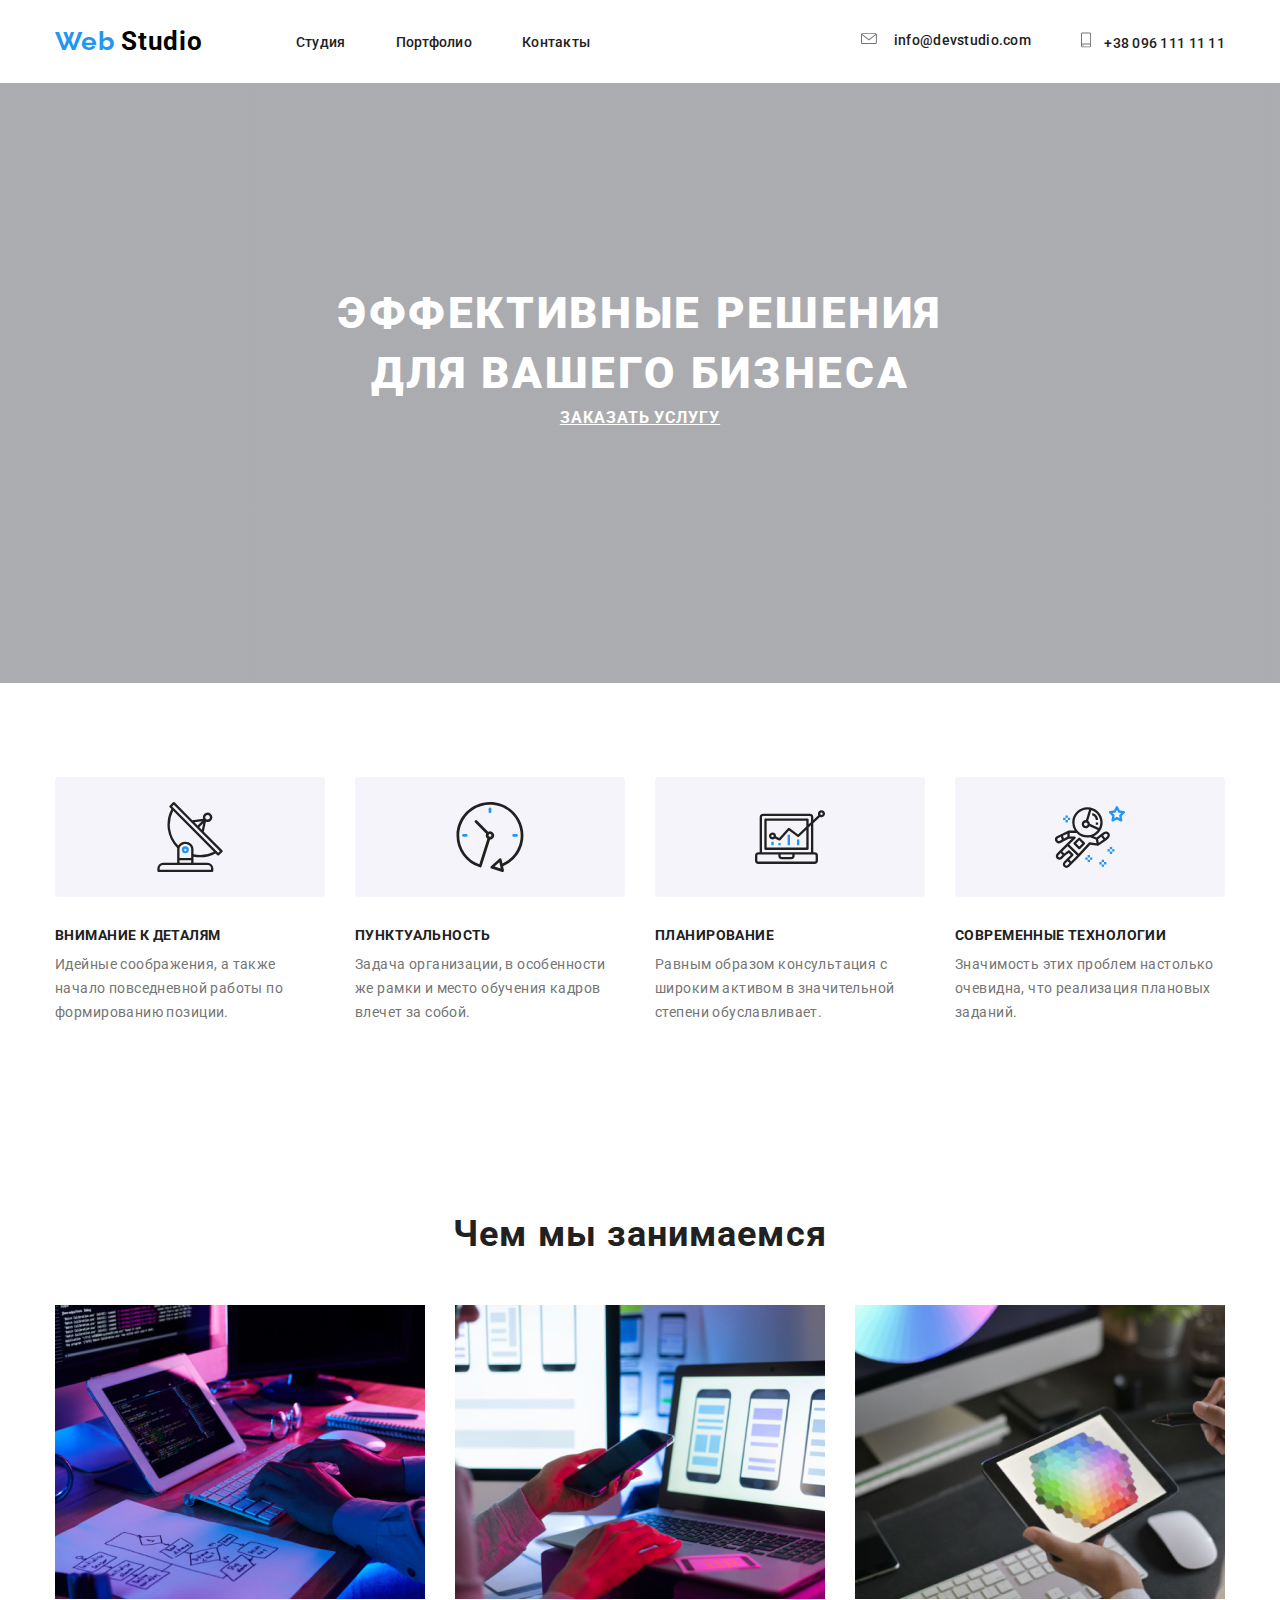
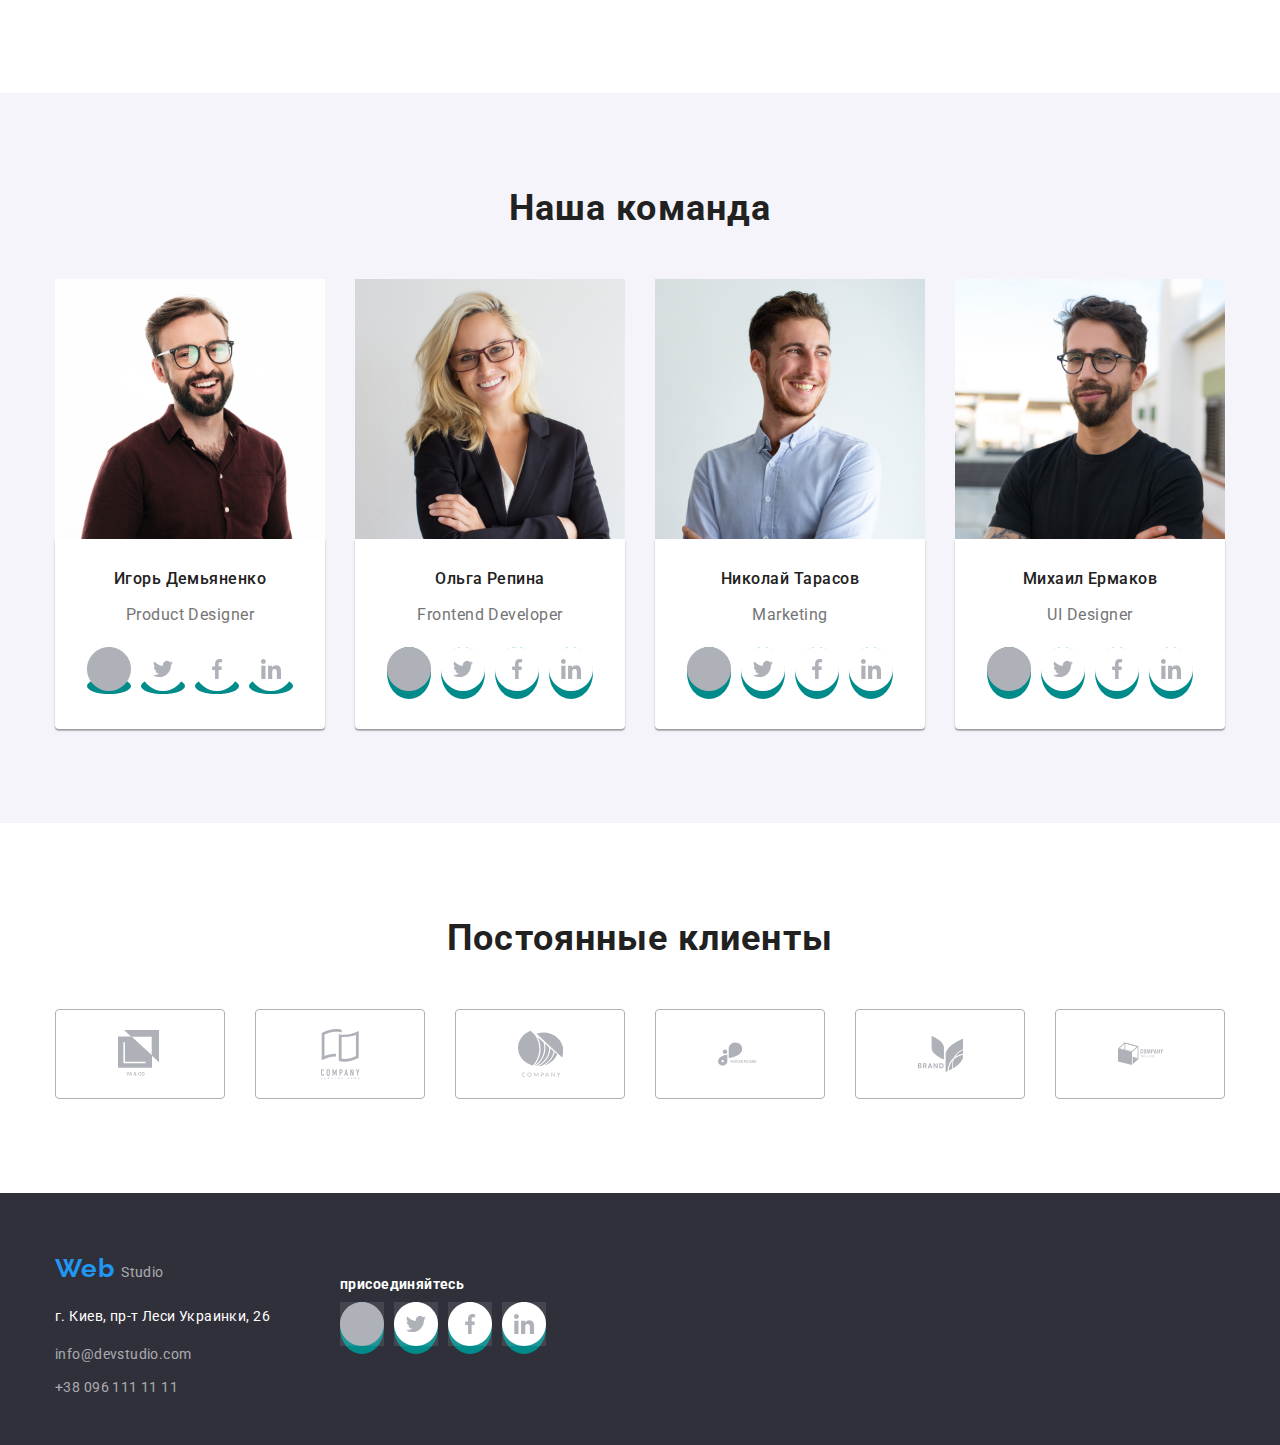
==== index.html @ f2ff55b6 "dz4" ====
<!DOCTYPE html>
<html lang="ru">
<head>
    <meta charset="UTF-8">
    <meta name="viewport" content="width=device-width, initial-scale=1.0">
    <title>HomeWork2-3</title>
    <link href="https://fonts.googleapis.com/css2?family=Raleway:wght@700&family=Roboto:wght@400;500;700;900&display=swap" rel="stylesheet">
    <link rel="stylesheet" href="./style/Normalize.css">
    <link rel="stylesheet" type="text/css" href="./style/style.css">
    
</head>
<body>
    <header class="conteiner ">
       <nav class="flexbox nav-conteiner">
                <a href="/" class="logo-title main-nav"> <span class="logo">Web </span>Studio </a>
                <ul class="nav-list flexbox">
                        <li class=" main-nav-a"><a  class="nav-list" href="#!">Студия</a></li>
                        <li class=" main-nav-a"><a  class="nav-list" href="portpholio.html">Портфолио</a></li>
                        <li class=" main-nav-a"><a  class="nav-list" href="#!">Контакты</a></li>
                </ul>
                <ul class="nav-list flexbox flex-list">
                    <li class='nav-list-a flexbox'>
                        <a  class="nav-list" href="info@devstudio.com">
                            <svg class='svg-item' width=20 height=12>
                                <use href="./img/symbol-defs1.svg#icon-envelope" width='16' height='12'></use>
                            </svg>
                            info@devstudio.com
                        </a>
                    </li>
                    <li class='nav-list-a  flexbox'>
                        <a  class="nav-list" href="+380961111111">
                            <svg class='svg-item' width=10 height=16>
                                <use href="./img/symbol-defs1.svg#icon-smartphone" width='10' height=16></use>
                            </svg>
                            +38 096 111 11 11
                        </a>                
                    </li>
                </ul>
        </nav>
    </header>
        <main>
            <section class="hero">
                <div class="main-div  conteiner">    
                    <h1>
                        Эффективные решения <br>для вашего бизнеса
                    </h1>
                    <a  class="skills-title"href="#!">Заказать услугу</a>
                </div>
            </section>
            <section class="conteiner skills-conteiner">
                <h2 class="title-hid">Скилы</h2>
                <ul class="flexbox ">
                    <li class="skills">
                        <div class="box-conteiner">
                            <div class="box-item">
                                <svg width=70 height=70>
                                    <use href='./img/symbol-defs1.svg#icon-antenna'></use>
                                </svg>
                            </div>  
                        </div>                                              
                        <h3 class="skills-title">Внимание к деталям</h3>
                        <p>Идейные соображения, а также начало повседневной работы по формированию позиции.</p>
                    </li>
                    <li class="skills">
                        <div class="box-conteiner">
                            <div class="box-item">
                                <svg width=70 height=70>
                                    <use href='./img/symbol-defs1.svg#icon-clock'></use>
                                </svg>
                            </div>  
                        </div>  
                        <h3 class="skills-title">Пунктуальность</h3>
                        <p>Задача организации, в особенности же рамки и место обучения кадров влечет за собой.</p>
                    </li>
                    <li class="skills">
                        <div class="box-conteiner">
                            <div class="box-item">
                                <svg width=70 height=70>
                                    <use href='./img/symbol-defs1.svg#icon-diagram'></use>
                                </svg>
                            </div>  
                        </div>  
                        <h3 class="skills-title">Планирование</h3>
                        <p>Равным образом консультация с широким активом в значительной степени обуславливает.</p>
                    </li>
                    <li class="skills">
                        <div class="box-conteiner">
                            <div class="box-item">
                                <svg width=70 height=70>
                                    <use href='./img/symbol-defs1.svg#icon-astronaut'></use>
                                </svg>
                            </div>  
                        </div>  
                        <h3 class="skills-title">Современные технологии</h3>
                        <p>Значимость этих проблем настолько очевидна, что реализация плановых заданий.</p>
                    </li>
                </ul>
            </section>
            <section class="conteiner pic">
                <h2 class="sec-two">Чем мы занимаемся</h2>
                <ul class="flexbox">
                    <li class="pic-img-item">
                        <img class='pic-item'src="./img/box1.jpg" alt="box1" width="370">
                    </li>
                    <li class="pic-img-item">
                        <img class='pic-item'src="./img/box2.jpg" alt="box2" width="370">
                    <li class="pic-img-item">
                        <img class='pic-item'src="./img/box3.jpg" alt="box3" width="370">
                    </li class="pic-img-item">
                </ul>
            </section>
            <section  class="myComand pic-two">
                <div class="conteiner ">
                    <h2 class="sec-two ">Наша команда</h2>
                <ul class="flexbox">
                    <li class="pic-mar">
                        <img src="./img/foto1.jpg" alt="Игорь Демьяненко" width="270">
                        <div class="box-shadow">
                            <p class="nav-team">Игорь Демьяненко</p>
                            <h3>Product Designer</h3>
                            <ul class="flexbox icon">
                                <li>                    
                                    <a href="#!" class="a-conteiner">
                                        <svg class="svg-items">
                                            <use href="./img/symbol-defs1.svg#icon-Ellipse"></use>
                                        </svg>
                                    </a>
                                </li>
                                <li>
                                        <a href="#!" class="a-conteiner">
                                            <svg class="svg-items">
                                                <use href="./img/symbol-defs1.svg#icon-twitter"></use>
                                            </svg>
                                        </a>
                                </li>
                                <li>                                   
                                    <a href="#!" class="a-conteiner">
                                        <svg class="svg-items">
                                            <use href="./img/symbol-defs1.svg#icon-facebook"></use>
                                        </svg>
                                    </a>
                                </li>
                                <li>
                                    <a href="#!" class="a-conteiner">
                                        <svg class="svg-items">
                                            <use href="./img/symbol-defs1.svg#icon-ink"></use>
                                        </svg>
                                    </a>
                                </li>
                            </ul>
                        </div>
                    </li>
                    <li class="pic-mar">
                        <img src="./img/foto2.jpg" alt="Ольга Репина" width="270">
                        <div class="box-shadow">
                            <p class="nav-team">Ольга Репина</p>
                            <h3>Frontend Developer</h3>
                            <ul class="flexbox icon">
                                <li class="a-conteiner">                    
                                    <a href="#!">
                                        <svg class="svg-items">
                                            <use href="./img/symbol-defs1.svg#icon-Ellipse"></use>
                                        </svg>
                                    </a>
                                </li>
                                <li class="a-conteiner">
                                        <a href="#!">
                                            <svg class="svg-items">
                                                <use href="./img/symbol-defs1.svg#icon-twitter"></use>
                                            </svg>
                                        </a>
                                </li>
                                <li class="a-conteiner">                                   
                                    <a href="#!">
                                        <svg class="svg-items">
                                            <use href="./img/symbol-defs1.svg#icon-facebook"></use>
                                        </svg>
                                    </a>
                                </li>
                                <li class="a-conteiner">
                                        <a href="#!">
                                            <svg class="svg-items">
                                                <use href="./img/symbol-defs1.svg#icon-ink"></use>
                                            </svg>
                                        </a>
                                </li>
                            </ul>
                        </div>
                    </li>
                    <li class="pic-mar">
                        <img src="./img/foto3.jpg" alt="Николай Тарасов" width="270">
                        <div class="box-shadow">
                            <p class="nav-team">Николай Тарасов</p>
                            <h3>Marketing</h3>
                            <ul class="flexbox icon">
                                <li class="a-conteiner">                    
                                    <a href="#!">
                                        <svg class="svg-items">
                                            <use href="./img/symbol-defs1.svg#icon-Ellipse"></use>
                                        </svg>
                                    </a>
                                </li>
                                <li class="a-conteiner">
                                        <a href="#!">
                                            <svg class="svg-items">
                                                <use href="./img/symbol-defs1.svg#icon-twitter"></use>
                                            </svg>
                                        </a>
                                </li>
                                <li class="a-conteiner">                                   
                                    <a href="#!">
                                        <svg class="svg-items">
                                            <use href="./img/symbol-defs1.svg#icon-facebook"></use>
                                        </svg>
                                    </a>
                                </li>
                                <li class="a-conteiner">
                                        <a href="#!">
                                            <svg class="svg-items">
                                                <use href="./img/symbol-defs1.svg#icon-ink"></use>
                                            </svg>
                                        </a>
                                </li>
                            </ul>
                        </div>
                    </li>
                    <li class="pic-mar">
                        <img src="./img/foto4.jpg" alt="Михаил Ермаков" width="270">
                        <div class="box-shadow">
                            <p class="nav-team">Михаил Ермаков</p>
                            <h3>UI Designer</h3>
                            <ul class="flexbox icon">
                                <li class="a-conteiner">                    
                                    <a href="#!">
                                        <svg class="svg-items">
                                            <use href="./img/symbol-defs1.svg#icon-Ellipse"></use>
                                        </svg>
                                    </a>
                                </li>
                                <li class="a-conteiner">
                                        <a href="#!">
                                            <svg class="svg-items">
                                                <use href="./img/symbol-defs1.svg#icon-twitter"></use>
                                            </svg>
                                        </a>
                                </li>
                                <li class="a-conteiner">                                   
                                    <a href="#!">
                                        <svg class="svg-items">
                                            <use href="./img/symbol-defs1.svg#icon-facebook"></use>
                                        </svg>
                                    </a>
                                </li>
                                <li class="a-conteiner">
                                        <a href="#!">
                                            <svg class="svg-items">
                                                <use href="./img/symbol-defs1.svg#icon-ink"></use>
                                            </svg>
                                        </a>
                                </li>
                            </ul>
                        </div>
                    </li>
                </ul>
                </div>
            </section>
            <section class="conteiner">
                <h2 class="sec-two">Постоянные клиенты</h2>
                <ul class="clients flexbox icons"> 
                    <li>                    
                        <a href="#!" class="client">
                            <svg width=45 height=50>
                                <use href="./img/symbol-defs1.svg#icon-logo1"></use>
                            </svg>
                        </a>
                    </li>
                    <li>                    
                        <a href="#!" class="client">
                            <svg width=45 height=50>
                                <use href="./img/symbol-defs1.svg#icon-logo2"></use>
                            </svg>
                        </a>
                    </li>
                    <li>                    
                        <a href="#!" class="client">
                            <svg width=45 height=50>
                                <use href="./img/symbol-defs1.svg#icon-logo3"></use>
                            </svg>
                        </a>
                    </li>
                    <li>                    
                        <a href="#!" class="client">
                            <svg width=45 height=50>
                                <use href="./img/symbol-defs1.svg#icon-logo4"></use>
                            </svg>
                        </a>
                    </li>
                    <li>                    
                        <a href="#!" class="client">
                            <svg width=45 height=50>
                                <use href="./img/symbol-defs1.svg#icon-logo5"></use>
                            </svg>
                        </a>
                    </li>
                    <li>                    
                        <a href="#!" class="client">
                            <svg width=45 height=50>
                                <use href="./img/symbol-defs1.svg#icon-logo6"></use>
                            </svg>
                        </a>
                    </li>
                </ul>
            </section>
        </main>
        <div class="footer-color">
            <footer class="flexbox conteiner">
                <div class="content">
                    <a href="./" class="logo-title logo-color"> <span class="logo">Web </span>Studio </a>
                    
                    <address>
                    <p>г. Киев, пр-т Леси Украинки, 26</p>
                    <ul class="ul-pad">
                        <li>
                        <a href="mailto:info@devstudio.com ">info@devstudio.com</a>
                        </li>
                        <li>
                        <a href="tel:+380961111111 ">+38 096 111 11 11 </a>
                        </li>
                    </ul>
                    </address>
                </div>
              <div class="content-item">
                  <h2>присоединяйтесь</h2>
                    <ul class="flexbox icon">
                        <li class="a-conteiner">                    
                            <a href="#!">
                                <svg class="svg-items footer-item">
                                    <use href="./img/symbol-defs1.svg#icon-Ellipse"></use>
                                </svg>
                            </a>
                        </li>
                        <li class="a-conteiner">
                                <a href="#!">
                                    <svg class="svg-items footer-item">
                                        <use href="./img/symbol-defs1.svg#icon-twitter"></use>
                                    </svg>
                                </a>
                        </li>
                        <li class="a-conteiner">                                   
                            <a href="#!">
                                <svg class="svg-items footer-item">
                                    <use href="./img/symbol-defs1.svg#icon-facebook"></use>
                                </svg>
                            </a>
                        </li>
                        <li class="a-conteiner">
                                <a href="#!">
                                    <svg class="svg-items footer-item">
                                        <use href="./img/symbol-defs1.svg#icon-ink"></use>
                                    </svg>
                                </a>
                        </li>
                    </ul>
            </div>
        </footer>
        </div>
</body>
</html>
---- style/style.css ----
html {
    box-sizing: border-box;
  }
  
  *,
  *::before,
  *::after {
    box-sizing: inherit;
  }
:root{
    /*основной цвет текста #212121*/
    --main-color:#212121;
    /* вторичный цвет текста #757575*/
    --secondary-color:#757575;
    /* цвет фона футер #2F303A */
    --footer-color:#2F303A;
    /* ховер  #2196F3*/
    --hover-color:#2196F3;
    /* белый #FFFFFF */
    --primary-white-color: #ffffff;
    /* черный #000000 */
    --primary-black-color: #000000; 
    /*цвет фона rgba(47, 48, 58, 0.8)*/ 
    --primary-rgba-color:#2F303A;
}
body{
    font-family: "Roboto",sans-serif;
    font-size: 14px;
    line-height: 1.71;
    letter-spacing: 0.03em;
    color: var(--secondary-color);
    margin: 0;
}
li{
    padding: 0px;
    margin: 0px;
    list-style-type: none;
}
.flexbox{
    display: flex;
    /* outline: 1px solid tomato; */
    margin-top: 0px;
    margin-bottom: 0px;
    padding: 0px;
}
.conteiner{
    width: 1200px;
    padding-left: 15px;
    padding-right: 15px;
    /* outline: 1px solid tomato; */
    margin-left: auto;
    margin-right: auto;
}
/*Заголовок*/
.logo-title{
    font-weight: bold;
    font-size: 26px;
    line-height: 1.19;
    letter-spacing: 0.03em;
    color: var(--primary-black-color);
    text-decoration: none;
    margin-left: 0px;
    margin-right: 93px;
}
.logo{
    font-family: 'Raleway',sans-serif;
    font-weight: bold;
    font-size: 26px;
    line-height: 1.19;
    letter-spacing: 0.03em;
    color: var(--hover-color);
}
nav{
    font-weight: 500;
    font-size: 14px;
    line-height: 1.14;
    letter-spacing: 0.02em;
    color: var(--main-color);
    padding-top: 25px;
    padding-bottom: 25px;
    
}
.logo-color{
    color:var(--primary-white-color)
}
.nav-list{
    text-decoration: none;
    font-weight: 500;
    font-size: 14px;
    line-height: 16px;
    letter-spacing: 0.02em;
    color: var(--main-color);   
    padding-top: 32px;
    padding-bottom: 32px;
    fill:#757575;
}
.nav-list-sec{
    font-family: 'Roboto',sans-serif;
    font-style: normal;
    font-weight: 500;
    font-size: 16px;
    line-height: 1.625;
    letter-spacing: 0.03em;
    color:var(--main-color);
}
.nav-list-a:nth-child(2){
    margin-left: 50px;
}
.nav-conteiner{
    align-items: center;
}
.nav-content{
    justify-content: center;    
}
.nav-content li:not(:last-child){
    margin-right: 8px;
}
.nav-content button{
    background: #F5F4FA;
    box-shadow: 0px 3px 1px rgba(0, 0, 0, 0.1), 0px 1px 2px rgba(0, 0, 0, 0.08), 0px 2px 2px rgba(0, 0, 0, 0.12);
    border-radius: 4px;
    padding: 6px 22px;
}
.svg-item{
    margin-right: 10px;    
}
.nav-list:hover,
.nav-list:focus{
    fill:var(--hover-color);
}
.conteiner-bord{
    border-bottom: 1px solid #ECECEC;
}
.main-nav-a{
    margin-top: 0px;
    margin-bottom: 0px;
    justify-content: space-around;
    margin-left: 0px;
    margin-right: 50px;
}
.main-nav-a:nth-child(3){
    margin-right: 0px;
}
.flex-list{
    display: inline-flex;
    margin-left: auto;
    margin-right: 0;
    padding-top: 0;
    padding-bottom: 0;
}
.nav-list-port{
    font-weight: 500;
    font-size: 14px;
    line-height: 16px;
    letter-spacing: 0.02em;
    color:var(--main-color);
}

/*главный текст*/
h1{
    font-family: "Roboto",sans-serif;
    font-weight: 900;
    font-size: 44px;
    line-height: 60px;
    letter-spacing: 0.06em;
    text-transform: uppercase;
    color: var(--primary-white-color);
    margin-bottom: 30px;
    margin-top: 0px;
    margin-bottom: 0px;
    justify-content: center;
}
.hero{
    max-width: 1600px;
    height: 600px;
    background-image: linear-gradient(to right, rgba(47, 48, 58, 0.4), rgba(47, 48, 58, 0.4)), url(/img/img.jpg);
    text-align: center;
    margin-left: auto;
    margin-right: auto;
}
.main-div{
    display: flex;
    margin-left: auto;
    margin-right: auto;
    align-items: center;
    /* justify-content: center; */
    flex-direction: column;
    padding-top: 200px;
}
.main-div a{
    font-weight: bold;
    font-size: 16px;
    line-height: 30px;
    text-align: center;
    letter-spacing: 0.06em;
    color: var(--primary-white-color);
}
.ul-wrap{
    flex-wrap: wrap;
}
.ul-wrap li:not(:nth-child(3n)){
    margin-right: 30px;
}
.ul-wrap img{
    display: block;
}
.ul-wrap h3{
    font-family: 'Roboto',sans-serif;
    font-style: normal;
    font-weight: bold;
    font-size: 18px;
    line-height: 2;
    letter-spacing: 0.06em;
    text-align: left;
    margin-top: 20px;
    margin-bottom: 4px;
    margin-left: 24px;
    padding-bottom: 0px;
    color: #212121;
}
.ul-wrap p{
    font-family: 'Roboto',sans-serif;
    font-style: normal;
    font-weight: normal;
    font-size: 16px;
    line-height: 1,875;
    letter-spacing: 0.03em;
    color: var(--secondary-color);

    margin-top: 0px;
    margin-bottom: 0px;
    margin-left: 24px;
    padding-bottom: 20px;
}
.ul-wrap-color{
    background: #FFFFFF;
    border: 0px solid #EEEEEE;
    box-sizing: border-box;
}
.box-conteiner{
    background-color: #F5F4FA;
    border-radius: 4px;
    min-height: 120px;
}
.box-item{
    display: flex;
    align-items: center;
    justify-content: center;
    padding: 25px 100px;
    
}
 .box-item svg{
    display: block;
}
.skills-conteiner{
    margin-top: 94px;
}
.icon{
     display: flex;
    justify-content: center;
    padding-bottom: 30px;

}
.item-conteiner{
    width: 44px;
    height: 44px;
    background-color: tomato;
}
.svg-items{
    width: 44px;
    height: 44px;
}
.title-hid{
    display: none;
    margin: 0px;
    padding: 0px;
}
.skills{
    width: 270px;
}
.skills:not(:last-child){
    margin-right: 30px;
}
.skills-title{
    font-weight: bold;
    font-size: 14px;
    line-height: 16px;
    letter-spacing: 0.03em;
    text-transform: uppercase;
    color: var(--main-color);
    text-align: center;
    margin-left: auto;
    margin-right: auto;
}
.skills>img{
    margin-bottom: 30px;
}
.skills>h3{
    margin-top:30px;
    margin-bottom: 10px;
    text-align: left;
}
.skills>p{
    margin-top: 0px;
    margin-bottom: 0px;
}
.skills-title>p{
    font-size: 14px;
    line-height: 24px;
    letter-spacing: 0.03em;
    color: var(--secondary-color);
}
.sec-two{
    font-weight: bold;
    font-size: 36px;
    line-height: 42px;
    text-align: center;
    letter-spacing: 0.03em;
    color: var(--main-color);
    margin-top: 0px;
    margin-bottom: 50px;
    padding-top: 94px;
}
.myComand{
    background: #F5F4FA;
}
.myComand-conteiner{
    margin-top: 50px;
    margin-bottom: 94px;
}
.pic-two{
    padding-bottom: 94px;
}
.pic-mar:not(:last-child){
margin-right: 30px;
}
.pic-mar>img{
    display: block;
}
.box-shadow{
    background: #FFFFFF;
    box-shadow: 0px 1px 3px rgba(0, 0, 0, 0.12), 0px 1px 1px rgba(0, 0, 0, 0.14), 0px 2px 1px rgba(0, 0, 0, 0.2);
    border-radius: 0px 0px 4px 4px;
}
/*.pic-p{
    width: 370px;
    height: 70px;
    background: var(--primary-rgba-color);
    font-weight: bold;
    font-size: 14px;
    line-height: 16px;
    text-align: center;
    letter-spacing: 0.03em;
    text-transform: uppercase;
    color: var(--primary-white-color);
    стилизация подписи на картинке
}*/
.pic{
    padding-top: 94px;
    padding-bottom: 94px;
}
.pic-item{
    display: block;
}
.pic-img-item:not(:last-child){
    margin-right: 30px;
}
.nav-team
{
    font-family: 'Roboto',sans-serif;
    font-style: normal;
    font-weight: 500;
    font-size: 16px;
    line-height: 1.19;
    text-align: center;
    letter-spacing: 0.03em;
    color: var(--main-color);
    margin-top: 0px;
    padding-bottom: 10px;
    padding-top: 30px;
}
.nav-team>h3{
    font-family: 'Roboto',sans-serif;
    font-style: normal;
    font-weight: normal;
    font-size: 16px;
    line-height: 19px;
    letter-spacing: 0.03em;
    color:var(--secondary-color);
}
div h3{
    font-family: 'Roboto',sans-serif;
    font-style: normal;
    font-weight: normal;
    font-size: 16px;
    line-height: 1.19px;
    text-align: center;
    letter-spacing: 0.03em;
    color: var(--secondary-color);
    padding-bottom: 16px;
}
div p{
    font-family: Roboto;
    font-style: normal;
    font-weight: normal;
    font-size: 16px;
    line-height: 1.88;
    letter-spacing: 0.03em;
    color: var(--secondary-color);
}
.main-marg{
    margin-bottom: 94px;
}
.client{
    display:flex;
    width: 170px;
    height: 90px;
    align-items: center;
    justify-content: center;
    fill: #afb1b8;
    border: 1px solid #afb1b8;
    border-radius: 4px;
    fill: #afb1b8;
}
.footer-item{
    background-color: rgba(255, 255, 255, 0.1);
    /* border-radius:50%; */
}
.footer-color{
    background: var(--footer-color);
}
footer{
    width: 1600px;
    height: 252px;
    background: var(--footer-color);
}
footer h2{
    font-family: 'Roboto',sans-serif;
    font-style: bold;
    font-size: 14px;
    line-height: 1.14;
    line-height: 100%;
    text-align: left; 
    vertical-align: top;
    letter-spacing: 3%;
    color:#FFFFFF;    
}
.content-item{
    padding-left: 70px;
    padding-top: 72px;
}
.ul-pad{
    padding-left: 0;
    margin-top: 0px;
    margin-bottom: 0px;
}
.content{
    padding-top: 60px;
}
.content p{
    font-family: 'Roboto',sans-serif;
    font-style: normal;
    font-weight: normal;
    font-size: 14px;
    line-height: 1.71;
    letter-spacing: 0.03em;
    color:var(--primary-white-color);
    margin-top: 20px;
}
.content li{
    margin-top: 9px;
}
.content a{
    font-family: 'Roboto',sans-serif;
    font-style: normal;
    font-weight: normal;
    font-size: 14px;
    line-height: 1.71;
    letter-spacing: 0.03em;
    color: rgba(255, 255, 255, 0.6);
    text-decoration: none;
}
.nav-list>li>a:hover,
.nav-list>li>a+svg:focus{
    color: var(--hover-color);
    padding-bottom: 28px;
    border-bottom:5px solid var(--hover-color);
    /* fill:red; */
}
.nav-list>li>button:hover,
.nav-list>li>button:focus{
    color: var(--primary-white-color);
    background-color: var(--hover-color);
}
button{
    background-color: #F5F4FA;
    border: 0px;
    border-radius: 5px;
}
.client:hover,
.client:focus{
    fill:var(--hover-color);
    border: 1px solid var(--hover-color);
}
.icons li:not(:last-child){
    margin-right: 30px;

}
.icons{
    padding-bottom: 94px;
}
.icon li:not(:last-child){
    margin-right: 10px;

}
.a-conteiner{
    width: 44;
    height: 44;
    background-color: darkcyan;
   fill: #afb1b8;
   border-radius: 50%;
}

.a-conteiner:focus .svg-items{
    fill: #F5F4FA;
}
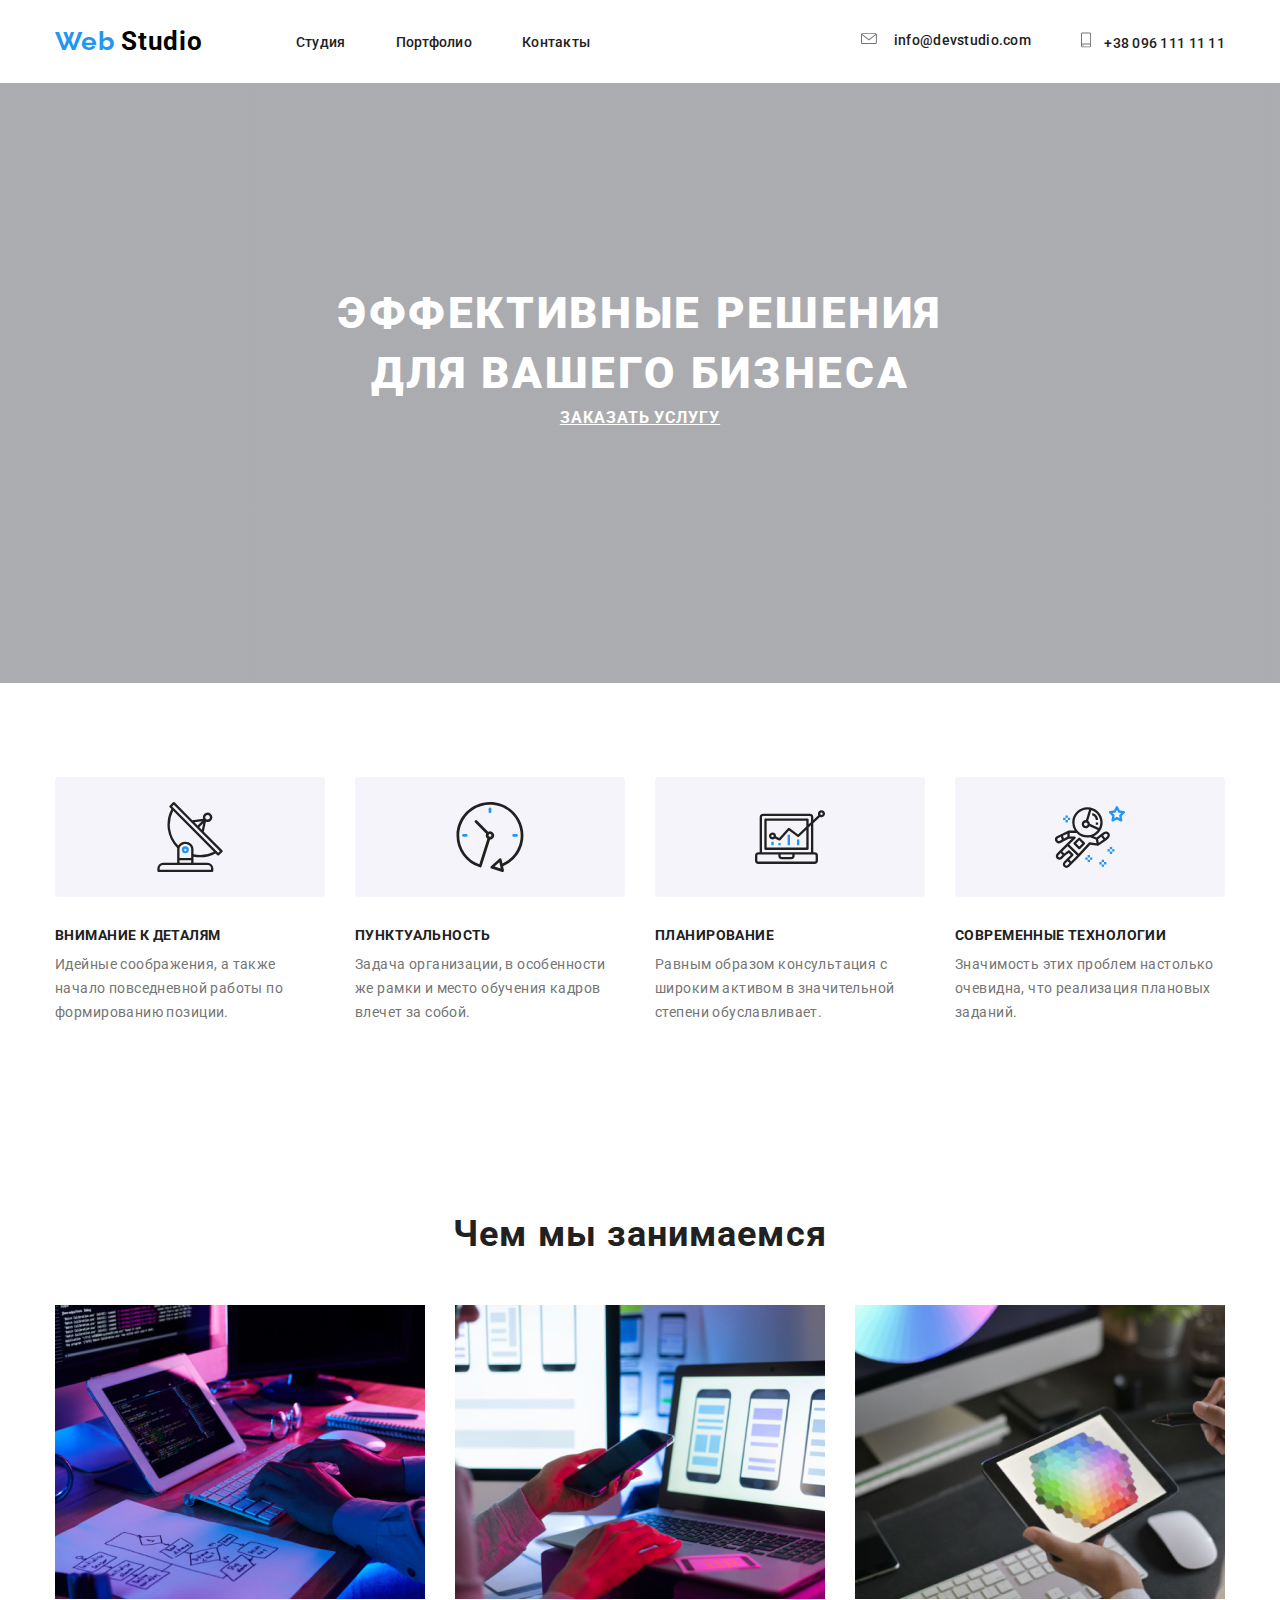
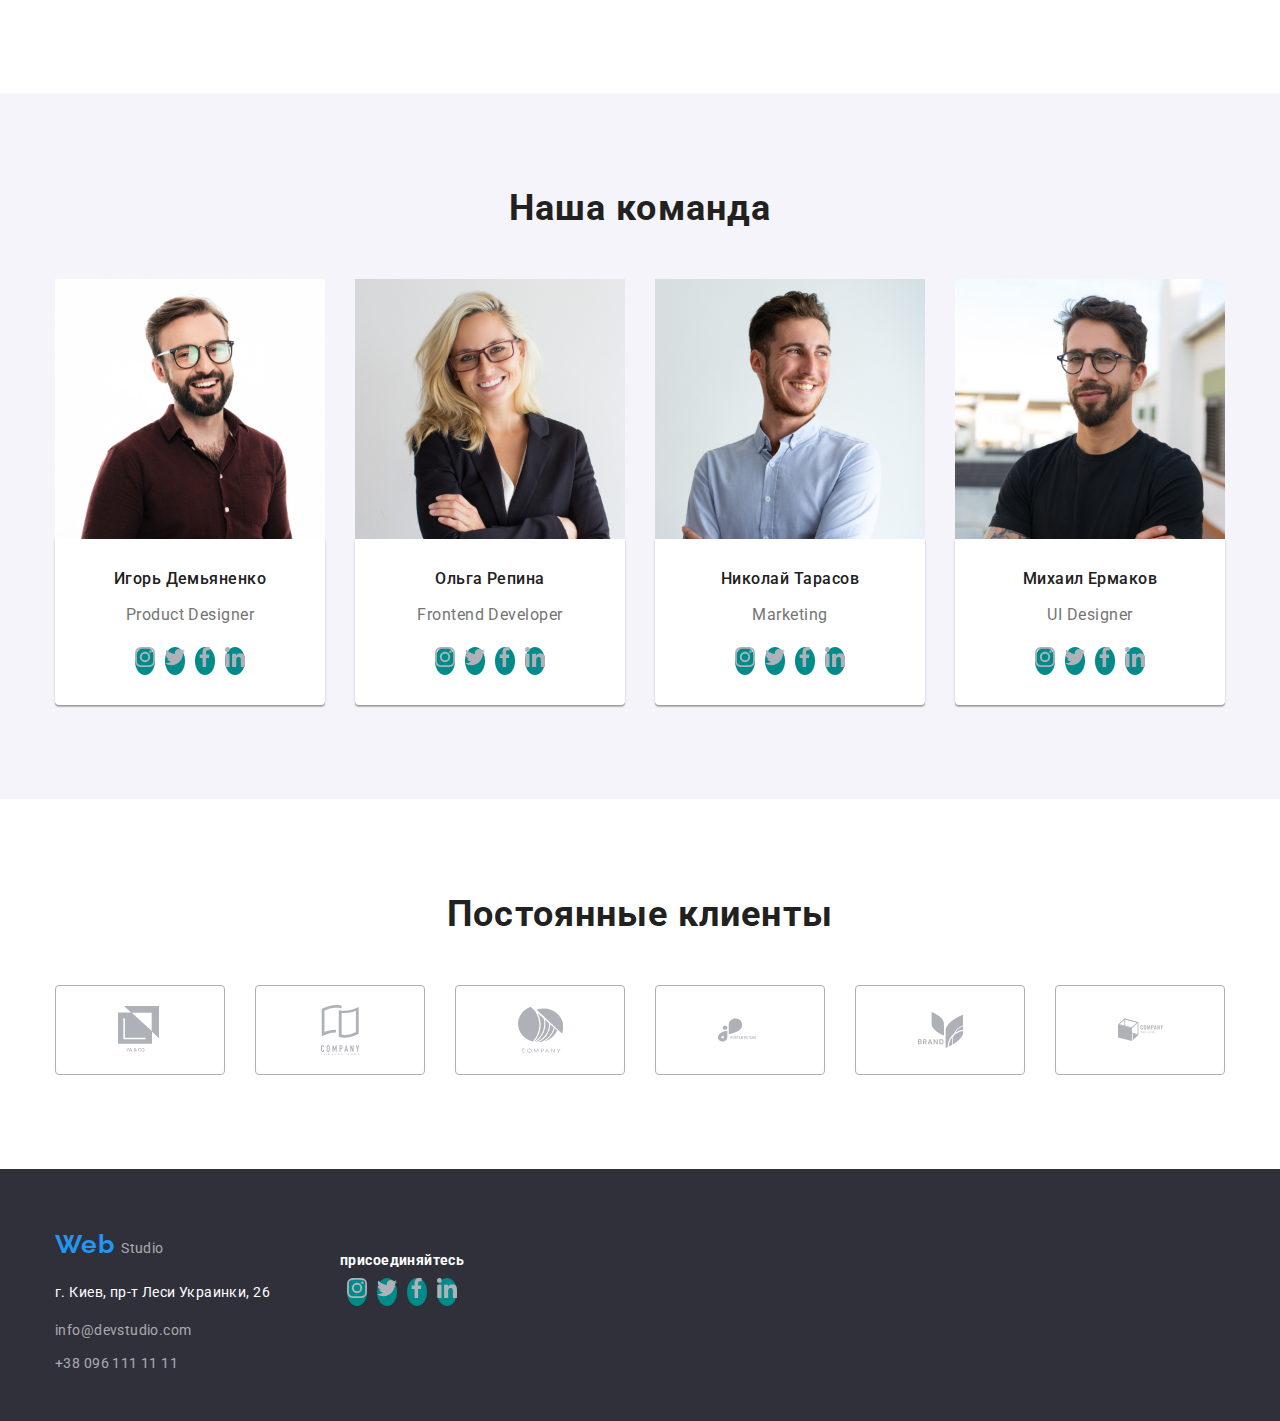
==== commit 899099c4: "Add files via upload" ====
--- a/index.html
+++ b/index.html
@@ -1,368 +1,368 @@
-<!DOCTYPE html>
-<html lang="ru">
-<head>
-    <meta charset="UTF-8">
-    <meta name="viewport" content="width=device-width, initial-scale=1.0">
-    <title>HomeWork2-3</title>
-    <link href="https://fonts.googleapis.com/css2?family=Raleway:wght@700&family=Roboto:wght@400;500;700;900&display=swap" rel="stylesheet">
-    <link rel="stylesheet" href="./style/Normalize.css">
-    <link rel="stylesheet" type="text/css" href="./style/style.css">
-    
-</head>
-<body>
-    <header class="conteiner ">
-       <nav class="flexbox nav-conteiner">
-                <a href="/" class="logo-title main-nav"> <span class="logo">Web </span>Studio </a>
-                <ul class="nav-list flexbox">
-                        <li class=" main-nav-a"><a  class="nav-list" href="#!">Студия</a></li>
-                        <li class=" main-nav-a"><a  class="nav-list" href="portpholio.html">Портфолио</a></li>
-                        <li class=" main-nav-a"><a  class="nav-list" href="#!">Контакты</a></li>
-                </ul>
-                <ul class="nav-list flexbox flex-list">
-                    <li class='nav-list-a flexbox'>
-                        <a  class="nav-list" href="info@devstudio.com">
-                            <svg class='svg-item' width=20 height=12>
-                                <use href="./img/symbol-defs1.svg#icon-envelope" width='16' height='12'></use>
-                            </svg>
-                            info@devstudio.com
-                        </a>
-                    </li>
-                    <li class='nav-list-a  flexbox'>
-                        <a  class="nav-list" href="+380961111111">
-                            <svg class='svg-item' width=10 height=16>
-                                <use href="./img/symbol-defs1.svg#icon-smartphone" width='10' height=16></use>
-                            </svg>
-                            +38 096 111 11 11
-                        </a>                
-                    </li>
-                </ul>
-        </nav>
-    </header>
-        <main>
-            <section class="hero">
-                <div class="main-div  conteiner">    
-                    <h1>
-                        Эффективные решения <br>для вашего бизнеса
-                    </h1>
-                    <a  class="skills-title"href="#!">Заказать услугу</a>
-                </div>
-            </section>
-            <section class="conteiner skills-conteiner">
-                <h2 class="title-hid">Скилы</h2>
-                <ul class="flexbox ">
-                    <li class="skills">
-                        <div class="box-conteiner">
-                            <div class="box-item">
-                                <svg width=70 height=70>
-                                    <use href='./img/symbol-defs1.svg#icon-antenna'></use>
-                                </svg>
-                            </div>  
-                        </div>                                              
-                        <h3 class="skills-title">Внимание к деталям</h3>
-                        <p>Идейные соображения, а также начало повседневной работы по формированию позиции.</p>
-                    </li>
-                    <li class="skills">
-                        <div class="box-conteiner">
-                            <div class="box-item">
-                                <svg width=70 height=70>
-                                    <use href='./img/symbol-defs1.svg#icon-clock'></use>
-                                </svg>
-                            </div>  
-                        </div>  
-                        <h3 class="skills-title">Пунктуальность</h3>
-                        <p>Задача организации, в особенности же рамки и место обучения кадров влечет за собой.</p>
-                    </li>
-                    <li class="skills">
-                        <div class="box-conteiner">
-                            <div class="box-item">
-                                <svg width=70 height=70>
-                                    <use href='./img/symbol-defs1.svg#icon-diagram'></use>
-                                </svg>
-                            </div>  
-                        </div>  
-                        <h3 class="skills-title">Планирование</h3>
-                        <p>Равным образом консультация с широким активом в значительной степени обуславливает.</p>
-                    </li>
-                    <li class="skills">
-                        <div class="box-conteiner">
-                            <div class="box-item">
-                                <svg width=70 height=70>
-                                    <use href='./img/symbol-defs1.svg#icon-astronaut'></use>
-                                </svg>
-                            </div>  
-                        </div>  
-                        <h3 class="skills-title">Современные технологии</h3>
-                        <p>Значимость этих проблем настолько очевидна, что реализация плановых заданий.</p>
-                    </li>
-                </ul>
-            </section>
-            <section class="conteiner pic">
-                <h2 class="sec-two">Чем мы занимаемся</h2>
-                <ul class="flexbox">
-                    <li class="pic-img-item">
-                        <img class='pic-item'src="./img/box1.jpg" alt="box1" width="370">
-                    </li>
-                    <li class="pic-img-item">
-                        <img class='pic-item'src="./img/box2.jpg" alt="box2" width="370">
-                    <li class="pic-img-item">
-                        <img class='pic-item'src="./img/box3.jpg" alt="box3" width="370">
-                    </li class="pic-img-item">
-                </ul>
-            </section>
-            <section  class="myComand pic-two">
-                <div class="conteiner ">
-                    <h2 class="sec-two ">Наша команда</h2>
-                <ul class="flexbox">
-                    <li class="pic-mar">
-                        <img src="./img/foto1.jpg" alt="Игорь Демьяненко" width="270">
-                        <div class="box-shadow">
-                            <p class="nav-team">Игорь Демьяненко</p>
-                            <h3>Product Designer</h3>
-                            <ul class="flexbox icon">
-                                <li>                    
-                                    <a href="#!" class="a-conteiner">
-                                        <svg class="svg-items">
-                                            <use href="./img/symbol-defs1.svg#icon-Ellipse"></use>
-                                        </svg>
-                                    </a>
-                                </li>
-                                <li>
-                                        <a href="#!" class="a-conteiner">
-                                            <svg class="svg-items">
-                                                <use href="./img/symbol-defs1.svg#icon-twitter"></use>
-                                            </svg>
-                                        </a>
-                                </li>
-                                <li>                                   
-                                    <a href="#!" class="a-conteiner">
-                                        <svg class="svg-items">
-                                            <use href="./img/symbol-defs1.svg#icon-facebook"></use>
-                                        </svg>
-                                    </a>
-                                </li>
-                                <li>
-                                    <a href="#!" class="a-conteiner">
-                                        <svg class="svg-items">
-                                            <use href="./img/symbol-defs1.svg#icon-ink"></use>
-                                        </svg>
-                                    </a>
-                                </li>
-                            </ul>
-                        </div>
-                    </li>
-                    <li class="pic-mar">
-                        <img src="./img/foto2.jpg" alt="Ольга Репина" width="270">
-                        <div class="box-shadow">
-                            <p class="nav-team">Ольга Репина</p>
-                            <h3>Frontend Developer</h3>
-                            <ul class="flexbox icon">
-                                <li class="a-conteiner">                    
-                                    <a href="#!">
-                                        <svg class="svg-items">
-                                            <use href="./img/symbol-defs1.svg#icon-Ellipse"></use>
-                                        </svg>
-                                    </a>
-                                </li>
-                                <li class="a-conteiner">
-                                        <a href="#!">
-                                            <svg class="svg-items">
-                                                <use href="./img/symbol-defs1.svg#icon-twitter"></use>
-                                            </svg>
-                                        </a>
-                                </li>
-                                <li class="a-conteiner">                                   
-                                    <a href="#!">
-                                        <svg class="svg-items">
-                                            <use href="./img/symbol-defs1.svg#icon-facebook"></use>
-                                        </svg>
-                                    </a>
-                                </li>
-                                <li class="a-conteiner">
-                                        <a href="#!">
-                                            <svg class="svg-items">
-                                                <use href="./img/symbol-defs1.svg#icon-ink"></use>
-                                            </svg>
-                                        </a>
-                                </li>
-                            </ul>
-                        </div>
-                    </li>
-                    <li class="pic-mar">
-                        <img src="./img/foto3.jpg" alt="Николай Тарасов" width="270">
-                        <div class="box-shadow">
-                            <p class="nav-team">Николай Тарасов</p>
-                            <h3>Marketing</h3>
-                            <ul class="flexbox icon">
-                                <li class="a-conteiner">                    
-                                    <a href="#!">
-                                        <svg class="svg-items">
-                                            <use href="./img/symbol-defs1.svg#icon-Ellipse"></use>
-                                        </svg>
-                                    </a>
-                                </li>
-                                <li class="a-conteiner">
-                                        <a href="#!">
-                                            <svg class="svg-items">
-                                                <use href="./img/symbol-defs1.svg#icon-twitter"></use>
-                                            </svg>
-                                        </a>
-                                </li>
-                                <li class="a-conteiner">                                   
-                                    <a href="#!">
-                                        <svg class="svg-items">
-                                            <use href="./img/symbol-defs1.svg#icon-facebook"></use>
-                                        </svg>
-                                    </a>
-                                </li>
-                                <li class="a-conteiner">
-                                        <a href="#!">
-                                            <svg class="svg-items">
-                                                <use href="./img/symbol-defs1.svg#icon-ink"></use>
-                                            </svg>
-                                        </a>
-                                </li>
-                            </ul>
-                        </div>
-                    </li>
-                    <li class="pic-mar">
-                        <img src="./img/foto4.jpg" alt="Михаил Ермаков" width="270">
-                        <div class="box-shadow">
-                            <p class="nav-team">Михаил Ермаков</p>
-                            <h3>UI Designer</h3>
-                            <ul class="flexbox icon">
-                                <li class="a-conteiner">                    
-                                    <a href="#!">
-                                        <svg class="svg-items">
-                                            <use href="./img/symbol-defs1.svg#icon-Ellipse"></use>
-                                        </svg>
-                                    </a>
-                                </li>
-                                <li class="a-conteiner">
-                                        <a href="#!">
-                                            <svg class="svg-items">
-                                                <use href="./img/symbol-defs1.svg#icon-twitter"></use>
-                                            </svg>
-                                        </a>
-                                </li>
-                                <li class="a-conteiner">                                   
-                                    <a href="#!">
-                                        <svg class="svg-items">
-                                            <use href="./img/symbol-defs1.svg#icon-facebook"></use>
-                                        </svg>
-                                    </a>
-                                </li>
-                                <li class="a-conteiner">
-                                        <a href="#!">
-                                            <svg class="svg-items">
-                                                <use href="./img/symbol-defs1.svg#icon-ink"></use>
-                                            </svg>
-                                        </a>
-                                </li>
-                            </ul>
-                        </div>
-                    </li>
-                </ul>
-                </div>
-            </section>
-            <section class="conteiner">
-                <h2 class="sec-two">Постоянные клиенты</h2>
-                <ul class="clients flexbox icons"> 
-                    <li>                    
-                        <a href="#!" class="client">
-                            <svg width=45 height=50>
-                                <use href="./img/symbol-defs1.svg#icon-logo1"></use>
-                            </svg>
-                        </a>
-                    </li>
-                    <li>                    
-                        <a href="#!" class="client">
-                            <svg width=45 height=50>
-                                <use href="./img/symbol-defs1.svg#icon-logo2"></use>
-                            </svg>
-                        </a>
-                    </li>
-                    <li>                    
-                        <a href="#!" class="client">
-                            <svg width=45 height=50>
-                                <use href="./img/symbol-defs1.svg#icon-logo3"></use>
-                            </svg>
-                        </a>
-                    </li>
-                    <li>                    
-                        <a href="#!" class="client">
-                            <svg width=45 height=50>
-                                <use href="./img/symbol-defs1.svg#icon-logo4"></use>
-                            </svg>
-                        </a>
-                    </li>
-                    <li>                    
-                        <a href="#!" class="client">
-                            <svg width=45 height=50>
-                                <use href="./img/symbol-defs1.svg#icon-logo5"></use>
-                            </svg>
-                        </a>
-                    </li>
-                    <li>                    
-                        <a href="#!" class="client">
-                            <svg width=45 height=50>
-                                <use href="./img/symbol-defs1.svg#icon-logo6"></use>
-                            </svg>
-                        </a>
-                    </li>
-                </ul>
-            </section>
-        </main>
-        <div class="footer-color">
-            <footer class="flexbox conteiner">
-                <div class="content">
-                    <a href="./" class="logo-title logo-color"> <span class="logo">Web </span>Studio </a>
-                    
-                    <address>
-                    <p>г. Киев, пр-т Леси Украинки, 26</p>
-                    <ul class="ul-pad">
-                        <li>
-                        <a href="mailto:info@devstudio.com ">info@devstudio.com</a>
-                        </li>
-                        <li>
-                        <a href="tel:+380961111111 ">+38 096 111 11 11 </a>
-                        </li>
-                    </ul>
-                    </address>
-                </div>
-              <div class="content-item">
-                  <h2>присоединяйтесь</h2>
-                    <ul class="flexbox icon">
-                        <li class="a-conteiner">                    
-                            <a href="#!">
-                                <svg class="svg-items footer-item">
-                                    <use href="./img/symbol-defs1.svg#icon-Ellipse"></use>
-                                </svg>
-                            </a>
-                        </li>
-                        <li class="a-conteiner">
-                                <a href="#!">
-                                    <svg class="svg-items footer-item">
-                                        <use href="./img/symbol-defs1.svg#icon-twitter"></use>
-                                    </svg>
-                                </a>
-                        </li>
-                        <li class="a-conteiner">                                   
-                            <a href="#!">
-                                <svg class="svg-items footer-item">
-                                    <use href="./img/symbol-defs1.svg#icon-facebook"></use>
-                                </svg>
-                            </a>
-                        </li>
-                        <li class="a-conteiner">
-                                <a href="#!">
-                                    <svg class="svg-items footer-item">
-                                        <use href="./img/symbol-defs1.svg#icon-ink"></use>
-                                    </svg>
-                                </a>
-                        </li>
-                    </ul>
-            </div>
-        </footer>
-        </div>
-</body>
+<!DOCTYPE html>
+<html lang="ru">
+<head>
+    <meta charset="UTF-8">
+    <meta name="viewport" content="width=device-width, initial-scale=1.0">
+    <title>HomeWork2-3</title>
+    <link href="https://fonts.googleapis.com/css2?family=Raleway:wght@700&family=Roboto:wght@400;500;700;900&display=swap" rel="stylesheet">
+    <link rel="stylesheet" href="./style/Normalize.css">
+    <link rel="stylesheet" type="text/css" href="./style/style.css">
+    
+</head>
+<body>
+    <header class="conteiner ">
+       <nav class="flexbox nav-conteiner">
+                <a href="/" class="logo-title main-nav"> <span class="logo">Web </span>Studio </a>
+                <ul class="nav-list flexbox">
+                        <li class=" main-nav-a"><a  class="nav-list" href="#!">Студия</a></li>
+                        <li class=" main-nav-a"><a  class="nav-list" href="portpholio.html">Портфолио</a></li>
+                        <li class=" main-nav-a"><a  class="nav-list" href="#!">Контакты</a></li>
+                </ul>
+                <ul class="nav-list flexbox flex-list">
+                    <li class='nav-list-a flexbox'>
+                        <a  class="nav-list" href="info@devstudio.com">
+                            <svg class='svg-item' width=20 height=12>
+                                <use href="./img/symbol-defs1.svg#icon-envelope" width='16' height='12'></use>
+                            </svg>
+                            info@devstudio.com
+                        </a>
+                    </li>
+                    <li class='nav-list-a  flexbox'>
+                        <a  class="nav-list" href="+380961111111">
+                            <svg class='svg-item' width=10 height=16>
+                                <use href="./img/symbol-defs1.svg#icon-smartphone" width='10' height=16></use>
+                            </svg>
+                            +38 096 111 11 11
+                        </a>                
+                    </li>
+                </ul>
+        </nav>
+    </header>
+        <main>
+            <section class="hero">
+                <div class="main-div  conteiner">    
+                    <h1>
+                        Эффективные решения <br>для вашего бизнеса
+                    </h1>
+                    <a  class="skills-title"href="#!">Заказать услугу</a>
+                </div>
+            </section>
+            <section class="conteiner skills-conteiner">
+                <h2 class="title-hid">Скилы</h2>
+                <ul class="flexbox ">
+                    <li class="skills">
+                        <div class="box-conteiner">
+                            <div class="box-item">
+                                <svg width=70 height=70>
+                                    <use href='./img/symbol-defs1.svg#icon-antenna'></use>
+                                </svg>
+                            </div>  
+                        </div>                                              
+                        <h3 class="skills-title">Внимание к деталям</h3>
+                        <p>Идейные соображения, а также начало повседневной работы по формированию позиции.</p>
+                    </li>
+                    <li class="skills">
+                        <div class="box-conteiner">
+                            <div class="box-item">
+                                <svg width=70 height=70>
+                                    <use href='./img/symbol-defs1.svg#icon-clock'></use>
+                                </svg>
+                            </div>  
+                        </div>  
+                        <h3 class="skills-title">Пунктуальность</h3>
+                        <p>Задача организации, в особенности же рамки и место обучения кадров влечет за собой.</p>
+                    </li>
+                    <li class="skills">
+                        <div class="box-conteiner">
+                            <div class="box-item">
+                                <svg width=70 height=70>
+                                    <use href='./img/symbol-defs1.svg#icon-diagram'></use>
+                                </svg>
+                            </div>  
+                        </div>  
+                        <h3 class="skills-title">Планирование</h3>
+                        <p>Равным образом консультация с широким активом в значительной степени обуславливает.</p>
+                    </li>
+                    <li class="skills">
+                        <div class="box-conteiner">
+                            <div class="box-item">
+                                <svg width=70 height=70>
+                                    <use href='./img/symbol-defs1.svg#icon-astronaut'></use>
+                                </svg>
+                            </div>  
+                        </div>  
+                        <h3 class="skills-title">Современные технологии</h3>
+                        <p>Значимость этих проблем настолько очевидна, что реализация плановых заданий.</p>
+                    </li>
+                </ul>
+            </section>
+            <section class="conteiner pic">
+                <h2 class="sec-two">Чем мы занимаемся</h2>
+                <ul class="flexbox">
+                    <li class="pic-img-item">
+                        <img class='pic-item'src="./img/box1.jpg" alt="box1" width="370">
+                    </li>
+                    <li class="pic-img-item">
+                        <img class='pic-item'src="./img/box2.jpg" alt="box2" width="370">
+                    <li class="pic-img-item">
+                        <img class='pic-item'src="./img/box3.jpg" alt="box3" width="370">
+                    </li class="pic-img-item">
+                </ul>
+            </section>
+            <section  class="myComand pic-two">
+                <div class="conteiner ">
+                    <h2 class="sec-two ">Наша команда</h2>
+                <ul class="flexbox">
+                    <li class="pic-mar">
+                        <img src="./img/foto1.jpg" alt="Игорь Демьяненко" width="270">
+                        <div class="box-shadow">
+                            <p class="nav-team">Игорь Демьяненко</p>
+                            <h3>Product Designer</h3>
+                            <ul class="flexbox icon">
+                                <li class="a-conteiner">                    
+                                    <a href="#!" class="svg-items">
+                                        <svg width=20 height=20>
+                                            <use href="./img/sprite.svg#icon-instagram"></use>
+                                        </svg>
+                                    </a>
+                                </li>
+                                <li class="a-conteiner">
+                                        <a href="#!" class="svg-items">
+                                            <svg width=20 height=20>
+                                                <use href="./img/sprite.svg#icon-Twitter"></use>
+                                            </svg>
+                                        </a>
+                                </li>
+                                <li class="a-conteiner">                                   
+                                    <a href="#!" class="svg-items">
+                                        <svg width=20 height=20>
+                                            <use href="./img/sprite.svg#icon-Facebook"></use>
+                                        </svg>
+                                    </a>
+                                </li>
+                                <li class="a-conteiner">
+                                    <a href="#!" class="svg-items">
+                                        <svg width=20 height=20>
+                                            <use href="./img/sprite.svg#icon-linkedin"></use>
+                                        </svg>
+                                    </a>
+                                </li>
+                            </ul>
+                        </div>
+                    </li>
+                    <li class="pic-mar">
+                        <img src="./img/foto2.jpg" alt="Ольга Репина" width="270">
+                        <div class="box-shadow">
+                            <p class="nav-team">Ольга Репина</p>
+                            <h3>Frontend Developer</h3>
+                            <ul class="flexbox icon">
+                                <li class="a-conteiner">                    
+                                    <a href="#!" class="svg-items">
+                                        <svg width=20 height=20>
+                                            <use href="./img/sprite.svg#icon-instagram"></use>
+                                        </svg>
+                                    </a>
+                                </li>
+                                <li class="a-conteiner">
+                                        <a href="#!" class="svg-items">
+                                            <svg width=20 height=20>
+                                                <use href="./img/sprite.svg#icon-Twitter"></use>
+                                            </svg>
+                                        </a>
+                                </li>
+                                <li class="a-conteiner">                                   
+                                    <a href="#!" class="svg-items">
+                                        <svg width=20 height=20>
+                                            <use href="./img/sprite.svg#icon-Facebook"></use>
+                                        </svg>
+                                    </a>
+                                </li>
+                                <li class="a-conteiner">
+                                    <a href="#!" class="svg-items">
+                                        <svg width=20 height=20>
+                                            <use href="./img/sprite.svg#icon-linkedin"></use>
+                                        </svg>
+                                    </a>
+                                </li>
+                            </ul>
+                        </div>
+                    </li>
+                    <li class="pic-mar">
+                        <img src="./img/foto3.jpg" alt="Николай Тарасов" width="270">
+                        <div class="box-shadow">
+                            <p class="nav-team">Николай Тарасов</p>
+                            <h3>Marketing</h3>
+                            <ul class="flexbox icon">
+                                <li class="a-conteiner">                    
+                                    <a href="#!" class="svg-items">
+                                        <svg width=20 height=20>
+                                            <use href="./img/sprite.svg#icon-instagram"></use>
+                                        </svg>
+                                    </a>
+                                </li>
+                                <li class="a-conteiner">
+                                        <a href="#!" class="svg-items">
+                                            <svg width=20 height=20>
+                                                <use href="./img/sprite.svg#icon-Twitter"></use>
+                                            </svg>
+                                        </a>
+                                </li>
+                                <li class="a-conteiner">                                   
+                                    <a href="#!" class="svg-items">
+                                        <svg width=20 height=20>
+                                            <use href="./img/sprite.svg#icon-Facebook"></use>
+                                        </svg>
+                                    </a>
+                                </li>
+                                <li class="a-conteiner">
+                                    <a href="#!" class="svg-items">
+                                        <svg width=20 height=20>
+                                            <use href="./img/sprite.svg#icon-linkedin"></use>
+                                        </svg>
+                                    </a>
+                                </li>
+                            </ul>
+                        </div>
+                    </li>
+                    <li class="pic-mar">
+                        <img src="./img/foto4.jpg" alt="Михаил Ермаков" width="270">
+                        <div class="box-shadow">
+                            <p class="nav-team">Михаил Ермаков</p>
+                            <h3>UI Designer</h3>
+                            <ul class="flexbox icon">
+                                <li class="a-conteiner">                    
+                                    <a href="#!" class="svg-items">
+                                        <svg width=20 height=20>
+                                            <use href="./img/sprite.svg#icon-instagram"></use>
+                                        </svg>
+                                    </a>
+                                </li>
+                                <li class="a-conteiner">
+                                        <a href="#!" class="svg-items">
+                                            <svg width=20 height=20>
+                                                <use href="./img/sprite.svg#icon-Twitter"></use>
+                                            </svg>
+                                        </a>
+                                </li>
+                                <li class="a-conteiner">                                   
+                                    <a href="#!" class="svg-items">
+                                        <svg width=20 height=20>
+                                            <use href="./img/sprite.svg#icon-Facebook"></use>
+                                        </svg>
+                                    </a>
+                                </li>
+                                <li class="a-conteiner">
+                                    <a href="#!" class="svg-items">
+                                        <svg width=20 height=20>
+                                            <use href="./img/sprite.svg#icon-linkedin"></use>
+                                        </svg>
+                                    </a>
+                                </li>
+                            </ul>
+                        </div>
+                    </li>
+                </ul>
+                </div>
+            </section>
+            <section class="conteiner">
+                <h2 class="sec-two">Постоянные клиенты</h2>
+                <ul class="clients flexbox icons"> 
+                    <li>                    
+                        <a href="#!" class="client">
+                            <svg width=45 height=50>
+                                <use href="./img/symbol-defs1.svg#icon-logo1"></use>
+                            </svg>
+                        </a>
+                    </li>
+                    <li>                    
+                        <a href="#!" class="client">
+                            <svg width=45 height=50>
+                                <use href="./img/symbol-defs1.svg#icon-logo2"></use>
+                            </svg>
+                        </a>
+                    </li>
+                    <li>                    
+                        <a href="#!" class="client">
+                            <svg width=45 height=50>
+                                <use href="./img/symbol-defs1.svg#icon-logo3"></use>
+                            </svg>
+                        </a>
+                    </li>
+                    <li>                    
+                        <a href="#!" class="client">
+                            <svg width=45 height=50>
+                                <use href="./img/symbol-defs1.svg#icon-logo4"></use>
+                            </svg>
+                        </a>
+                    </li>
+                    <li>                    
+                        <a href="#!" class="client">
+                            <svg width=45 height=50>
+                                <use href="./img/symbol-defs1.svg#icon-logo5"></use>
+                            </svg>
+                        </a>
+                    </li>
+                    <li>                    
+                        <a href="#!" class="client">
+                            <svg width=45 height=50>
+                                <use href="./img/symbol-defs1.svg#icon-logo6"></use>
+                            </svg>
+                        </a>
+                    </li>
+                </ul>
+            </section>
+        </main>
+        <div class="footer-color">
+            <footer class="flexbox conteiner">
+                <div class="content">
+                    <a href="./" class="logo-title logo-color"> <span class="logo">Web </span>Studio </a>
+                    
+                    <address>
+                    <p>г. Киев, пр-т Леси Украинки, 26</p>
+                    <ul class="ul-pad">
+                        <li>
+                        <a href="mailto:info@devstudio.com ">info@devstudio.com</a>
+                        </li>
+                        <li>
+                        <a href="tel:+380961111111 ">+38 096 111 11 11 </a>
+                        </li>
+                    </ul>
+                    </address>
+                </div>
+              <div class="content-item">
+                  <h2>присоединяйтесь</h2>
+                  <ul class="flexbox icon">
+                    <li class="a-conteiner">                    
+                        <a href="#!" class="svg-items svg-items-color">
+                            <svg width=20 height=20>
+                                <use href="./img/sprite.svg#icon-instagram"></use>
+                            </svg>
+                        </a>
+                    </li>
+                    <li class="a-conteiner">
+                            <a href="#!" class="svg-items svg-items-color">
+                                <svg width=20 height=20>
+                                    <use href="./img/sprite.svg#icon-Twitter"></use>
+                                </svg>
+                            </a>
+                    </li>
+                    <li class="a-conteiner">                                   
+                        <a href="#!" class="svg-items svg-items-color">
+                            <svg width=20 height=20>
+                                <use href="./img/sprite.svg#icon-Facebook"></use>
+                            </svg>
+                        </a>
+                    </li>
+                    <li class="a-conteiner">
+                        <a href="#!" class="svg-items svg-items-color">
+                            <svg width=20 height=20>
+                                <use href="./img/sprite.svg#icon-linkedin"></use>
+                            </svg>
+                        </a>
+                    </li>
+                </ul>
+            </div>
+        </footer>
+        </div>
+</body>
 </html>